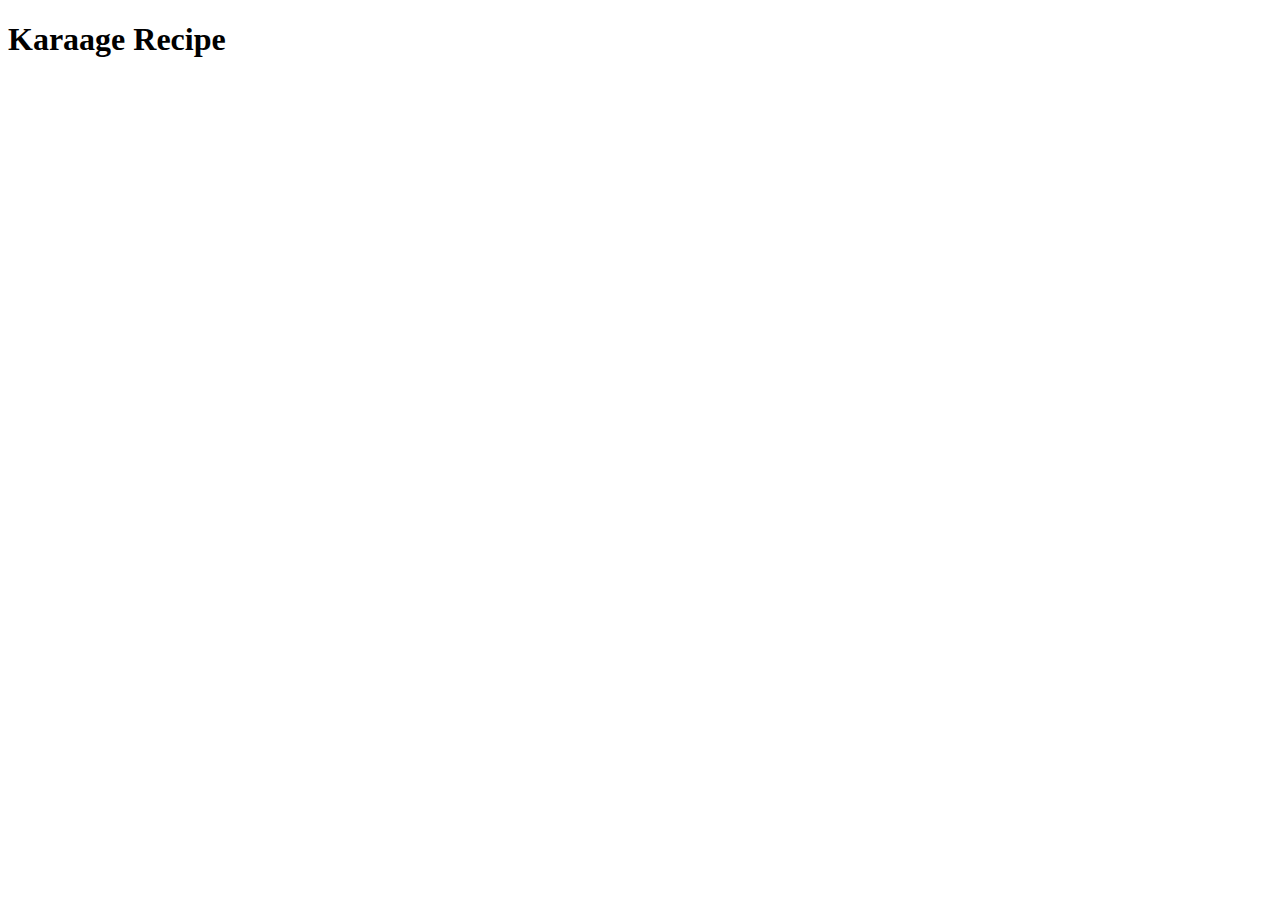
==== recipes/karaage.html @ 90ff17a5 "Created first recipe page" ====
<!DOCTYPE html>
<html lang="en">
<head>
    <meta charset="UTF-8">
    <meta http-equiv="X-UA-Compatible" content="IE=edge">
    <meta name="viewport" content="width=device-width, initial-scale=1.0">
    <title>Document</title>
</head>
<body>
    <h1>Karaage Recipe</h1>
</body>
</html>
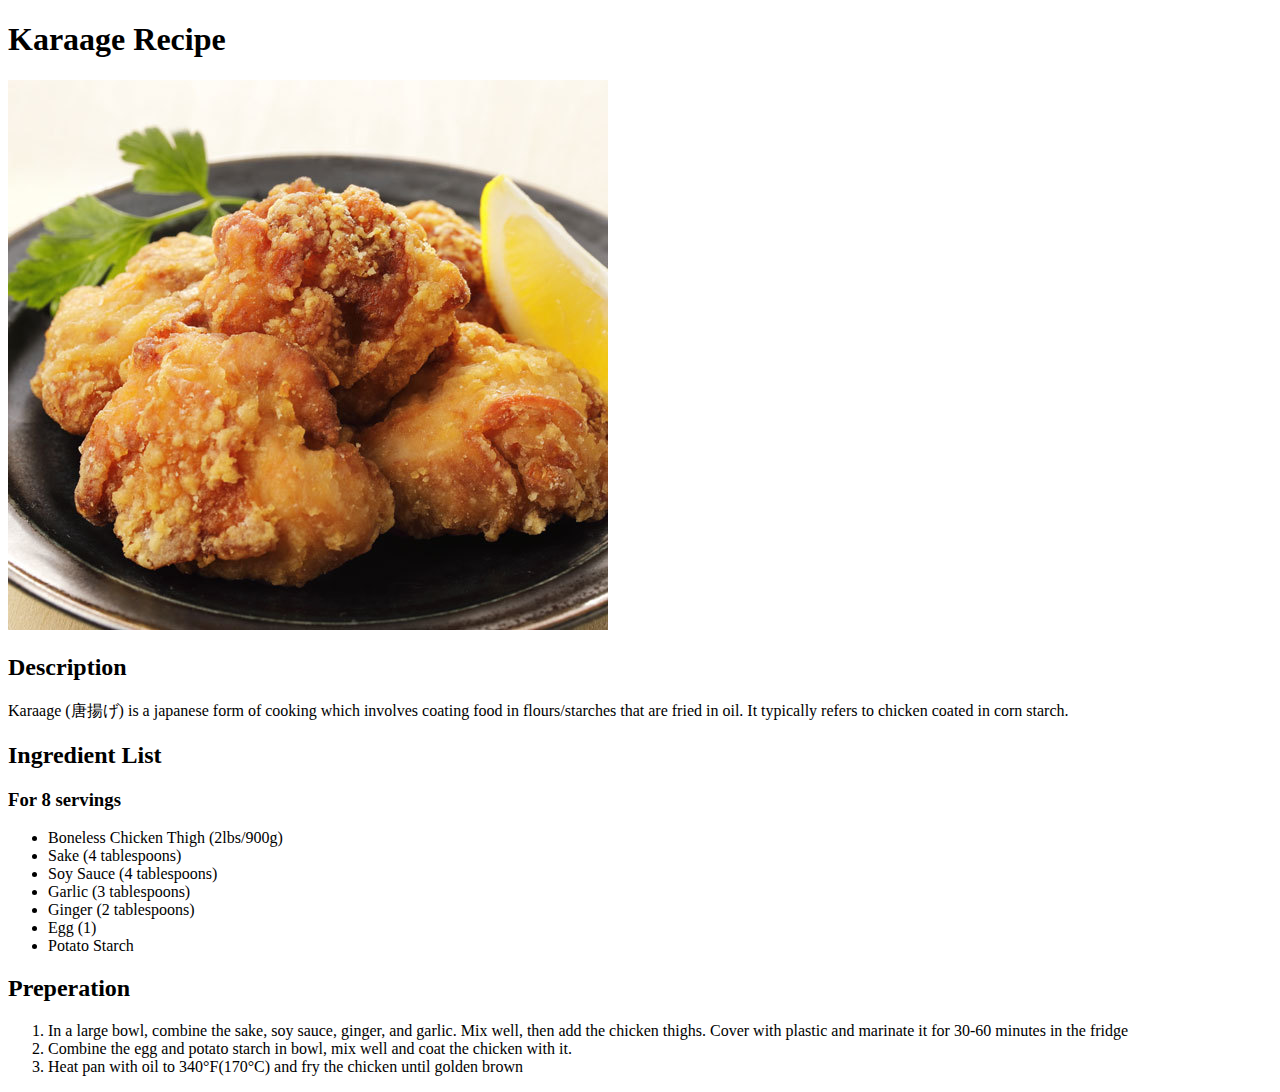
==== commit a9c17086: "Added Karaage Recipe" ====
--- a/recipes/karaage.html
+++ b/recipes/karaage.html
@@ -4,9 +4,37 @@
     <meta charset="UTF-8">
     <meta http-equiv="X-UA-Compatible" content="IE=edge">
     <meta name="viewport" content="width=device-width, initial-scale=1.0">
-    <title>Document</title>
+    <title>Karaage</title>
 </head>
 <body>
     <h1>Karaage Recipe</h1>
+    <p>
+        <img src=../images/karaage.jpg>
+    </p>
+    <p> <!--Description-->
+        <h2>Description</h2>
+        Karaage (唐揚げ) is a japanese form of cooking which involves coating food in flours/starches that are fried in oil. It typically refers to chicken coated in corn starch.
+    </p>
+    <p> <!--Ingedients-->
+        <h2>Ingredient List</h2>
+        <h3>For 8 servings</h3>
+        <ul>
+            <li>Boneless Chicken Thigh (2lbs/900g)</li>
+            <li>Sake (4 tablespoons)</li>
+            <li>Soy Sauce (4 tablespoons)</li>
+            <li>Garlic (3 tablespoons)</li>
+            <li>Ginger (2 tablespoons)</li>
+            <li>Egg (1)</li>
+            <li>Potato Starch</li>
+        </ul>
+    </p>
+    <p> <!--Preperation-->
+        <h2>Preperation</h2>
+        <ol>
+            <li>In a large bowl, combine the sake, soy sauce, ginger, and garlic. Mix well, then add the chicken thighs. Cover with plastic and marinate it for 30-60 minutes in the fridge</li>
+            <li>Combine the egg and potato starch in bowl, mix well and coat the chicken with it.</li>
+            <li>Heat pan with oil to 340°F(170°C) and fry the chicken until golden brown</li>
+        </ol>
+    </p>
 </body>
 </html>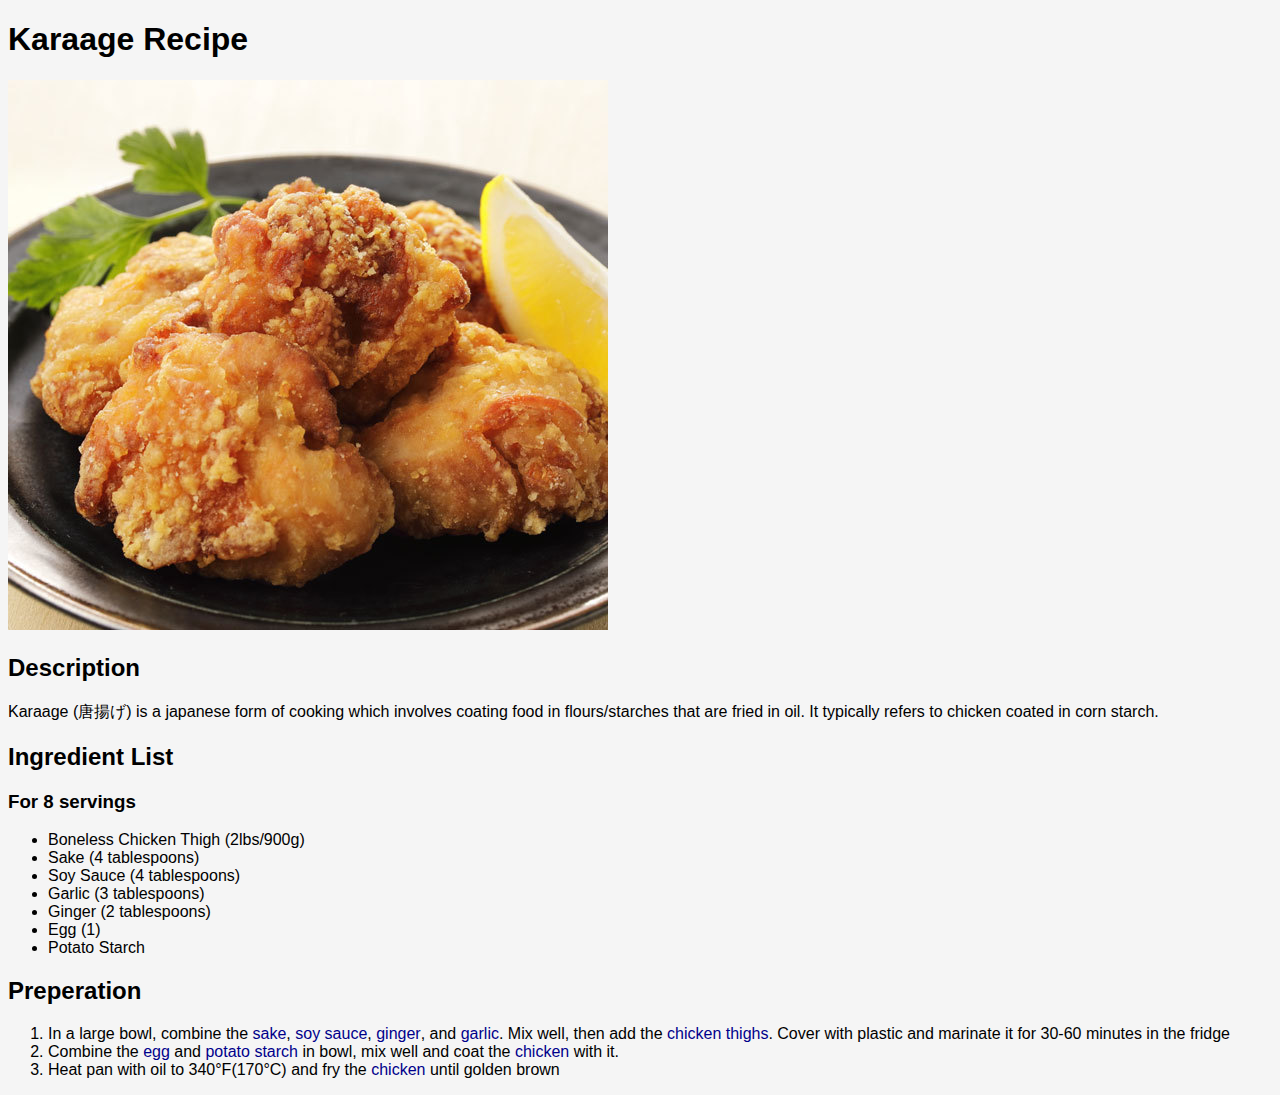
==== commit 2cbbc9d7: "Added basic CSS" ====
--- a/recipes/karaage.html
+++ b/recipes/karaage.html
@@ -5,16 +5,20 @@
     <meta http-equiv="X-UA-Compatible" content="IE=edge">
     <meta name="viewport" content="width=device-width, initial-scale=1.0">
     <title>Karaage</title>
+
+    <link rel="stylesheet" href="../styles.css">
 </head>
 <body>
     <h1>Karaage Recipe</h1>
     <p>
-        <img src=../images/karaage.jpg>
+        <img src=../images/karaage.jpg alt="Fresh Karaage served on a plate.">
     </p>
+
     <p> <!--Description-->
         <h2>Description</h2>
         Karaage (唐揚げ) is a japanese form of cooking which involves coating food in flours/starches that are fried in oil. It typically refers to chicken coated in corn starch.
     </p>
+
     <p> <!--Ingedients-->
         <h2>Ingredient List</h2>
         <h3>For 8 servings</h3>
@@ -28,13 +32,15 @@
             <li>Potato Starch</li>
         </ul>
     </p>
+
     <p> <!--Preperation-->
         <h2>Preperation</h2>
         <ol>
-            <li>In a large bowl, combine the sake, soy sauce, ginger, and garlic. Mix well, then add the chicken thighs. Cover with plastic and marinate it for 30-60 minutes in the fridge</li>
-            <li>Combine the egg and potato starch in bowl, mix well and coat the chicken with it.</li>
-            <li>Heat pan with oil to 340°F(170°C) and fry the chicken until golden brown</li>
+            <li>In a large bowl, combine the <span class="food">sake</span>, <span class="food">soy sauce</span>, <span class="food">ginger</span>, and <span class="food">garlic</span>. Mix well, then add the <span class="food">chicken thighs</span>. Cover with plastic and marinate it for 30-60 minutes in the fridge</li>
+            <li>Combine the <span class="food">egg</span> and <span class="food">potato starch</span> in bowl, mix well and coat the <span class="food">chicken</span> with it.</li>
+            <li>Heat pan with oil to 340°F(170°C) and fry the <span class="food">chicken</span> until golden brown</li>
         </ol>
     </p>
+    
 </body>
 </html>--- a/styles.css
+++ b/styles.css
@@ -0,0 +1,13 @@
+* {
+    font-family: Arial, Helvetica, sans-serif;
+    background-color: whitesmoke;
+}
+
+a {
+    color:lightcoral;
+}
+
+.food {
+    font-weight: 100;
+    color: darkblue;
+}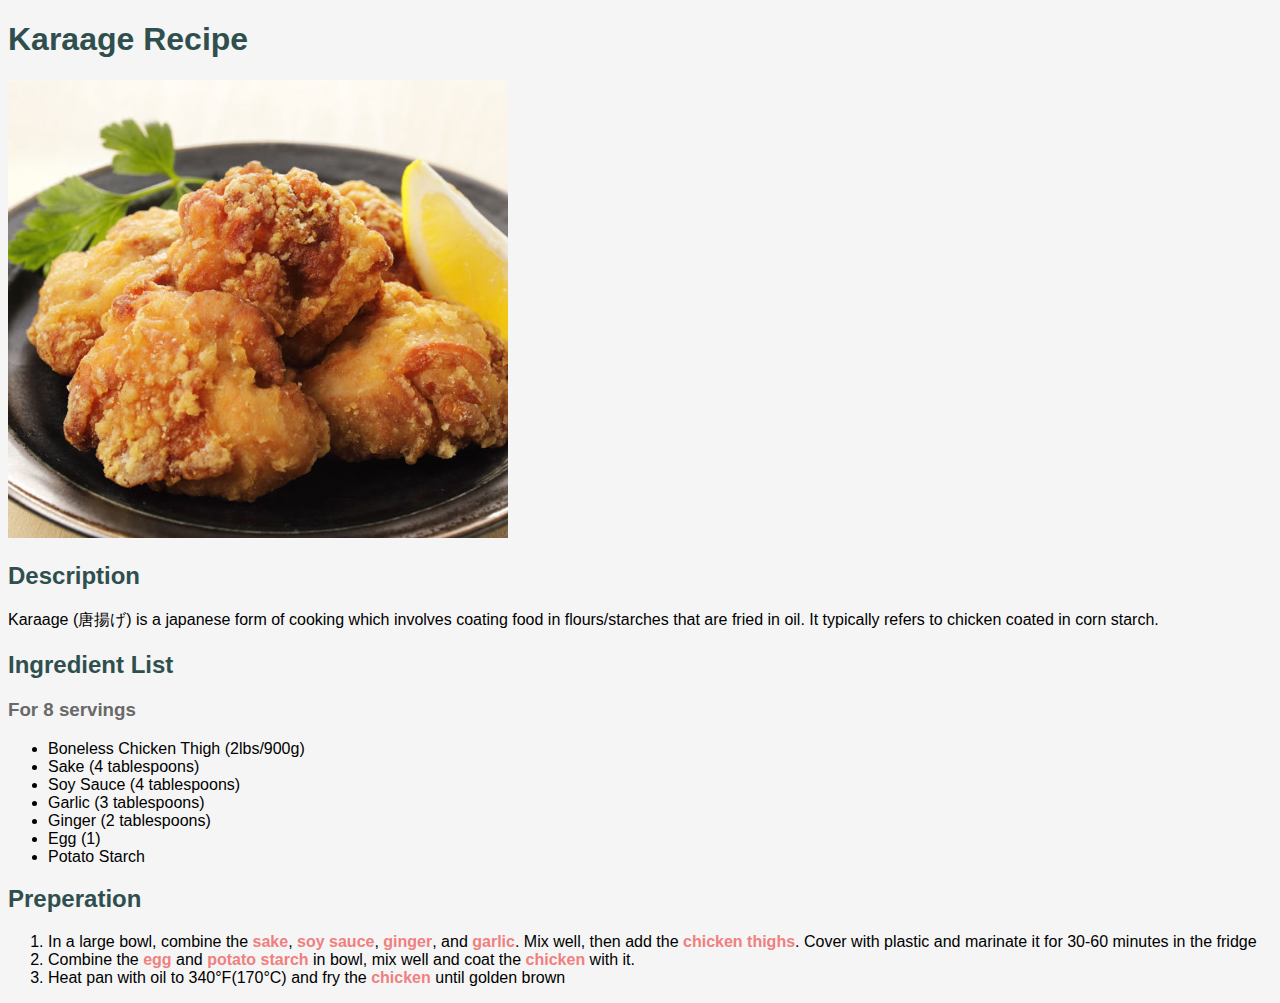
==== commit eda8c412: "New CSS Design" ====
--- a/recipes/karaage.html
+++ b/recipes/karaage.html
@@ -11,7 +11,7 @@
 <body>
     <h1>Karaage Recipe</h1>
     <p>
-        <img src=../images/karaage.jpg alt="Fresh Karaage served on a plate.">
+        <img class="image" src=../images/karaage.jpg alt="Fresh Karaage served on a plate.">
     </p>
 
     <p> <!--Description-->
--- a/styles.css
+++ b/styles.css
@@ -3,11 +3,27 @@
     background-color: whitesmoke;
 }
 
-a {
+/* grouping selectors */
+a,
+.food {
     color:lightcoral;
 }
 
+h1,
+h2 {
+    color:darkslategrey;
+}
+
+h3,
+h4 {
+    color:dimgrey;
+}
+
+.image {
+    height: auto;
+    width: 500px;
+}
+
 .food {
-    font-weight: 100;
-    color: darkblue;
-}+    font-weight: bold;
+}
